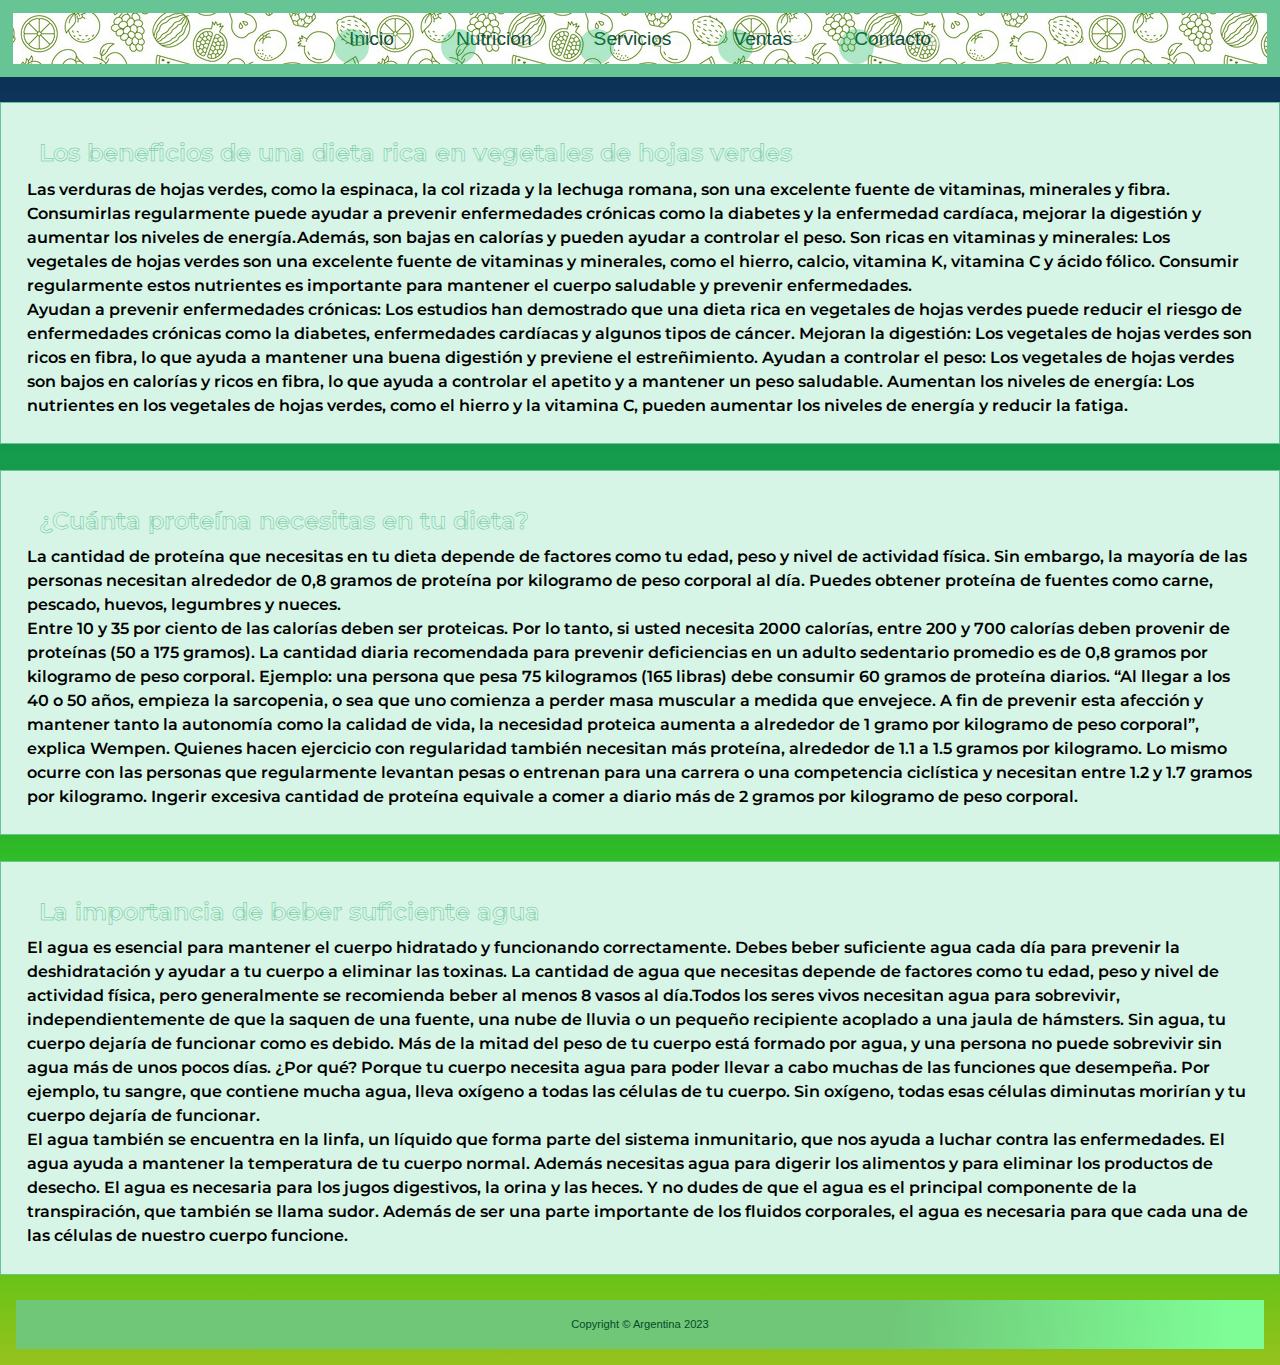
==== pages/articulo.html @ 4e231444 "Primer commit, se agrega el proyecto" ====
<!DOCTYPE html>
<html lang="en">
<head>
    <meta charset="UTF-8">
    <meta http-equiv="X-UA-Compatible" content="IE=edge">
    <meta name="viewport" content="width=device-width, initial-scale=1.0">
    <link rel="icon" href="../img/favicon.ico">
    <link rel="stylesheet" href="../css/reset.css">
    <link rel="stylesheet" href="../css/articulo.css">
    <link rel="preconnect" href="https://fonts.googleapis.com">
    <link rel="preconnect" href="https://fonts.gstatic.com" crossorigin>
    <link href="https://fonts.googleapis.com/css2?family=Montserrat:wght@300&family=Sedgwick+Ave+Display&display=swap"
    rel="stylesheet">
    <title>Artículos sobre nutrición</title>
</head>

<body>
    <header>
        <nav>
            <ul class="barra-principal">
                <li><a class="efecto-boton" href="../index.html"><sapn>Inicio</sapn></a></li>
                <li><a class="efecto-boton" href="/pages/articulo.html">Nutricion</a></li>
                <li><a class="efecto-boton" href="/pages/servicios.html">Servicios</a></li>
                <li><a class="efecto-boton" href="/pages/ventas.html">Ventas</a></li>
                <li><a class="efecto-boton" href="/pages/contacto.html">Contacto</a></li>
            <ul>
        </nav>
    </header>
    <main>
        <article>
            <h2>Los beneficios de una dieta rica en vegetales de hojas verdes</h2>
            <p>Las verduras de hojas verdes, como la espinaca, la col rizada y la lechuga romana, son una excelente fuente de vitaminas, minerales y fibra. Consumirlas regularmente puede ayudar a prevenir enfermedades crónicas como la diabetes y la enfermedad cardíaca, mejorar la digestión y aumentar los niveles de energía.Además, son bajas en calorías y pueden ayudar a controlar el peso. Son ricas en vitaminas y minerales: Los vegetales de hojas verdes son una excelente fuente de vitaminas y minerales, como el hierro, calcio, vitamina K, vitamina C y ácido fólico. Consumir regularmente estos nutrientes es importante para mantener el cuerpo saludable y prevenir enfermedades.</p>
            <p>Ayudan a prevenir enfermedades crónicas: Los estudios han demostrado que una dieta rica en vegetales de hojas verdes puede reducir el riesgo de enfermedades crónicas como la diabetes, enfermedades cardíacas y algunos tipos de cáncer. Mejoran la digestión: Los vegetales de hojas verdes son ricos en fibra, lo que ayuda a mantener una buena digestión y previene el estreñimiento. Ayudan a controlar el peso: Los vegetales de hojas verdes son bajos en calorías y ricos en fibra, lo que ayuda a controlar el apetito y a mantener un peso saludable. Aumentan los niveles de energía: Los nutrientes en los vegetales de hojas verdes, como el hierro y la vitamina C, pueden aumentar los niveles de energía y reducir la fatiga.</p>

        </article>

        <article>
            <h2>¿Cuánta proteína necesitas en tu dieta?</h2>
            <p>La cantidad de proteína que necesitas en tu dieta depende de factores como tu edad, peso y nivel de actividad física. Sin embargo, la mayoría de las personas necesitan alrededor de 0,8 gramos de proteína por kilogramo de peso corporal al día. Puedes obtener proteína de fuentes como carne, pescado, huevos, legumbres y nueces.</p><p>Entre 10 y 35 por ciento de las calorías deben ser proteicas. Por lo tanto, si usted necesita 2000 calorías, entre 200 y 700 calorías deben provenir de proteínas (50 a 175 gramos). La cantidad diaria recomendada para prevenir deficiencias en un adulto sedentario promedio es de 0,8 gramos por kilogramo de peso corporal. Ejemplo: una persona que pesa 75 kilogramos (165 libras) debe consumir 60 gramos de proteína diarios. “Al llegar a los 40 o 50 años, empieza la sarcopenia, o sea que uno comienza a perder masa muscular a medida que envejece. A fin de prevenir esta afección y mantener tanto la autonomía como la calidad de vida, la necesidad proteica aumenta a alrededor de 1 gramo por kilogramo de peso corporal”, explica Wempen. Quienes hacen ejercicio con regularidad también necesitan más proteína, alrededor de 1.1 a 1.5 gramos por kilogramo. Lo mismo ocurre con las personas que regularmente levantan pesas o entrenan para una carrera o una competencia ciclística y necesitan entre 1.2 y 1.7 gramos por kilogramo. Ingerir excesiva cantidad de proteína equivale a comer a diario más de 2 gramos por kilogramo de peso corporal.</p>
        </article>
    
        <article>
            <h2>La importancia de beber suficiente agua</h2>
            <p>El agua es esencial para mantener el cuerpo hidratado y funcionando correctamente. Debes beber suficiente agua cada día para prevenir la deshidratación y ayudar a tu cuerpo a eliminar las toxinas. La cantidad de agua que necesitas depende de factores como tu edad, peso y nivel de actividad física, pero generalmente se recomienda beber al menos 8 vasos al día.Todos los seres vivos necesitan agua para sobrevivir, independientemente de que la saquen de una fuente, una nube de lluvia o un pequeño recipiente acoplado a una jaula de hámsters. Sin agua, tu cuerpo dejaría de funcionar como es debido. Más de la mitad del peso de tu cuerpo está formado por agua, y una persona no puede sobrevivir sin agua más de unos pocos días. ¿Por qué? Porque tu cuerpo necesita agua para poder llevar a cabo muchas de las funciones que desempeña. Por ejemplo, tu sangre, que contiene mucha agua, lleva oxígeno a todas las células de tu cuerpo. Sin oxígeno, todas esas células diminutas morirían y tu cuerpo dejaría de funcionar.</p><p>El agua también se encuentra en la linfa, un líquido que forma parte del sistema inmunitario, que nos ayuda a luchar contra las enfermedades. El agua ayuda a mantener la temperatura de tu cuerpo normal. Además necesitas agua para digerir los alimentos y para eliminar los productos de desecho. El agua es necesaria para los jugos digestivos, la orina y las heces. Y no dudes de que el agua es el principal componente de la transpiración, que también se llama sudor. Además de ser una parte importante de los fluidos corporales, el agua es necesaria para que cada una de las células de nuestro cuerpo funcione.</p>
        </article>
    </main>
    <footer>
        <div>
            <p>Copyright © Argentina 2023</p>
        </div>
    </footer>
</body>
</html>
---- css/articulo.css ----
.barra-principal {
	list-style: none;
	display: flex;
	justify-content: center;
}

.barra-principal li a {
	text-decoration: none;
	font-size: 1.2rem;
	margin: 1rem;
	font-family: 'Titillium Web', sans-serif;
	color: #0c5036;
	text-shadow: 10px 1px 3px rgb(247, 247, 247);
}
        
nav {
    background-image: url(../img/nav00.jpg);
    padding: 1rem;
}
        
body{
    background-image: linear-gradient(to top, 
    #96c21d,
    #22c50d,
    #38cc25,
    #17882f,
    #159c4d,
    #114b66,
    #0a2350
  );
}

.efecto-boton {
    position: relative;
    margin: auto;
    padding: 15px 15px;
    transition: all 0.2s ease;
}

.efecto-boton:before {
    content: "";
    position: absolute;
    left: 0;
    display: block;
    border-radius: 22px;
    background: #05b15250;
    width: 35px;
    height: 35px;
    transition: all 0.3s ease;
}

.efecto-boton span {
    position: relative;
    font-size: 16px;
    line-height: 18px;
    font-weight: 900;
    letter-spacing: 0.25em;
    text-transform: uppercase;
    vertical-align: middle;
}

.efecto-boton svg {
    position: relative;
    top: 0;
    margin-left: 10px;
    fill: none;
    stroke-linecap: round;
    stroke-linejoin: round;
    stroke: #111;
    stroke-width: 2;
    transform: translateX(-5px);
    transition: all 0.3s ease;
}

.efecto-boton:hover:before {
    width: 100%;
    background: rgba(18, 99, 54, 0.5);
}

.efecto-boton:hover svg {
    transform: translateX(0);
}

.efecto-boton:active {
    transform: scale(0.96);
}

header {
    background-color: #67c495;
    padding: 1%;

}

article {
    background-color: #d6f5e6;
    border: 1px solid #67c495;
    padding: 2%;
    margin-bottom: 2%;
    margin-top: 2%;
    font-family: 'Montserrat', sans-serif, 'Sedgwick Ave Display';
    font-weight: 600;
    font-style: normal;
}

h2 {
    font-size: 24px;
    margin-top: 0;
    padding: 1%;
    font-size: x-large;
    font-weight: 600;
    -webkit-text-stroke: 0.5px #67c495;
    color: transparent;
}

p {
    line-height: 1.5;
} 

footer {
    padding: 1rem;
    margin: 1rem;
    background: linear-gradient(90deg, rgba(110, 199, 125, 0.942) 70%, rgba(126, 255, 156, 0.953) 97%);
}

footer p {
    display: flex;
    font-size: 0.7rem;
    justify-content: center;
    font-family: 'Titillium Web', sans-serif;
    color: #064b2b;
}
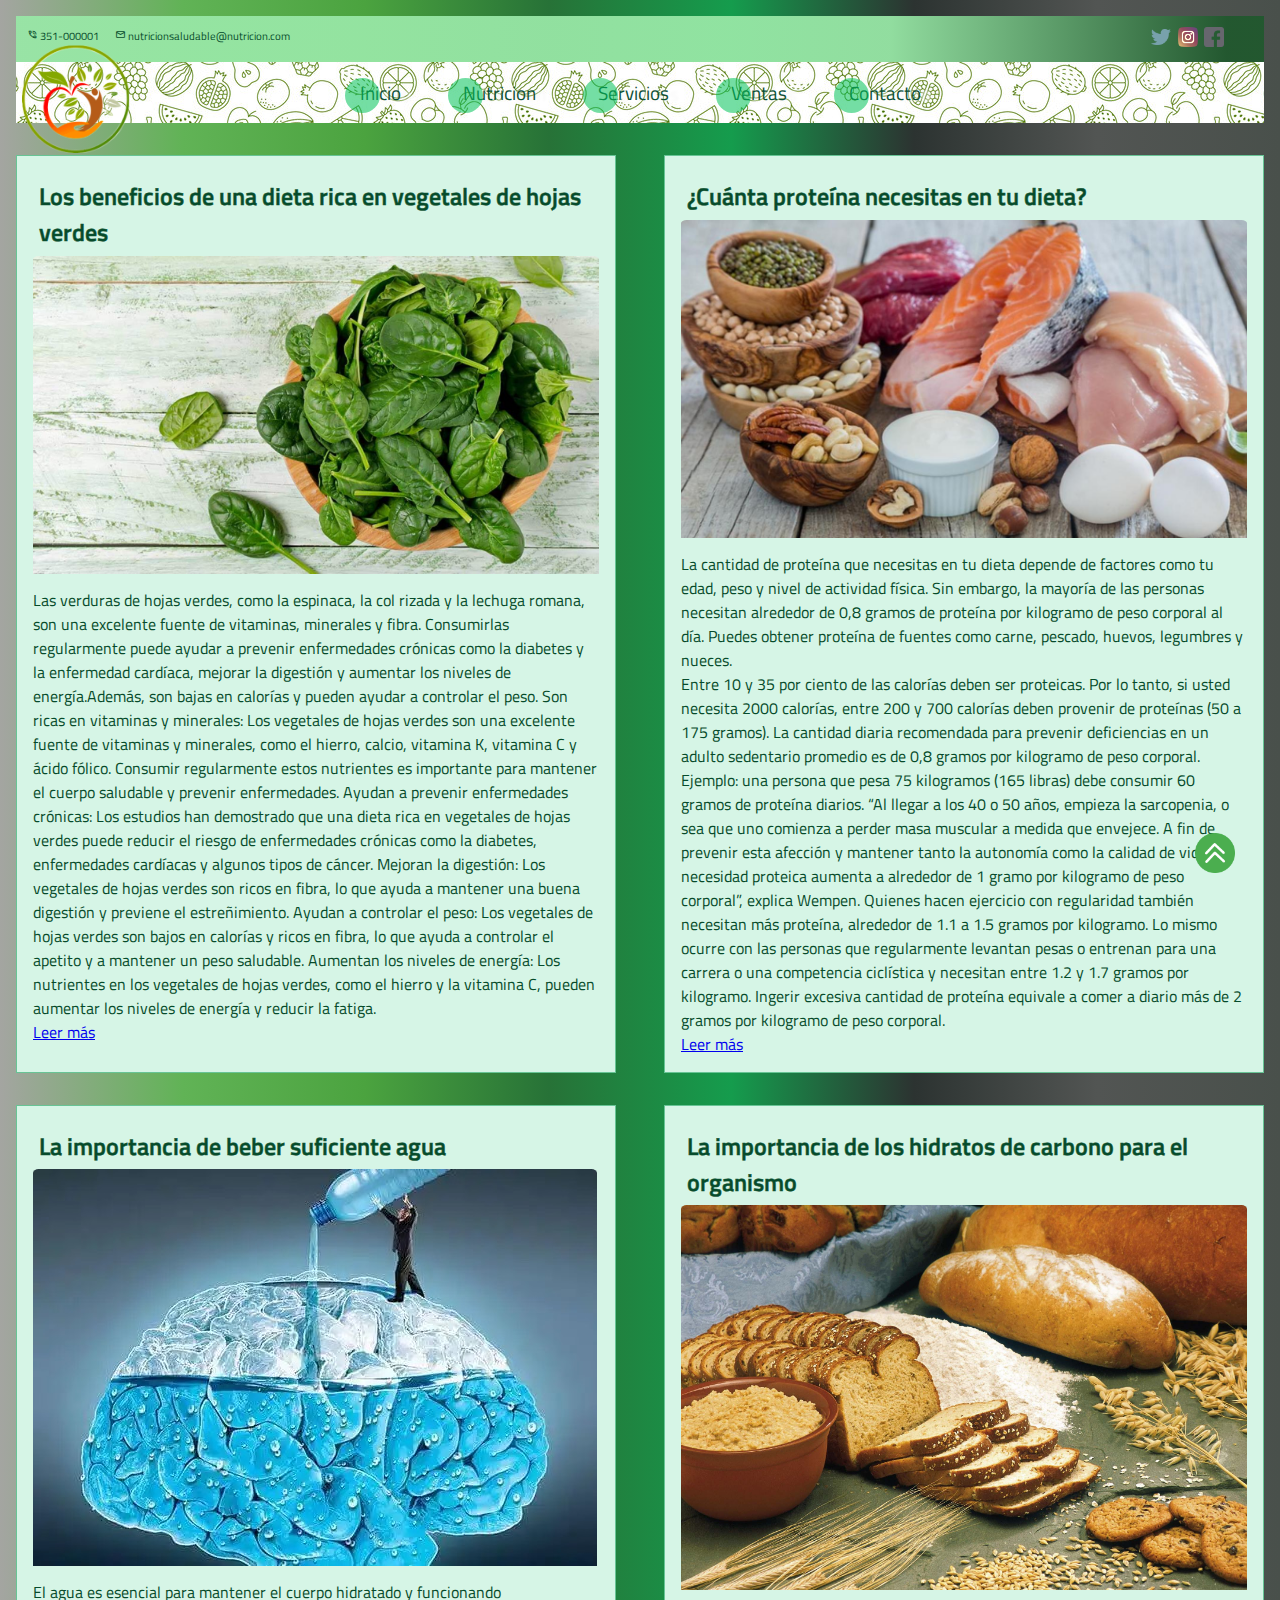
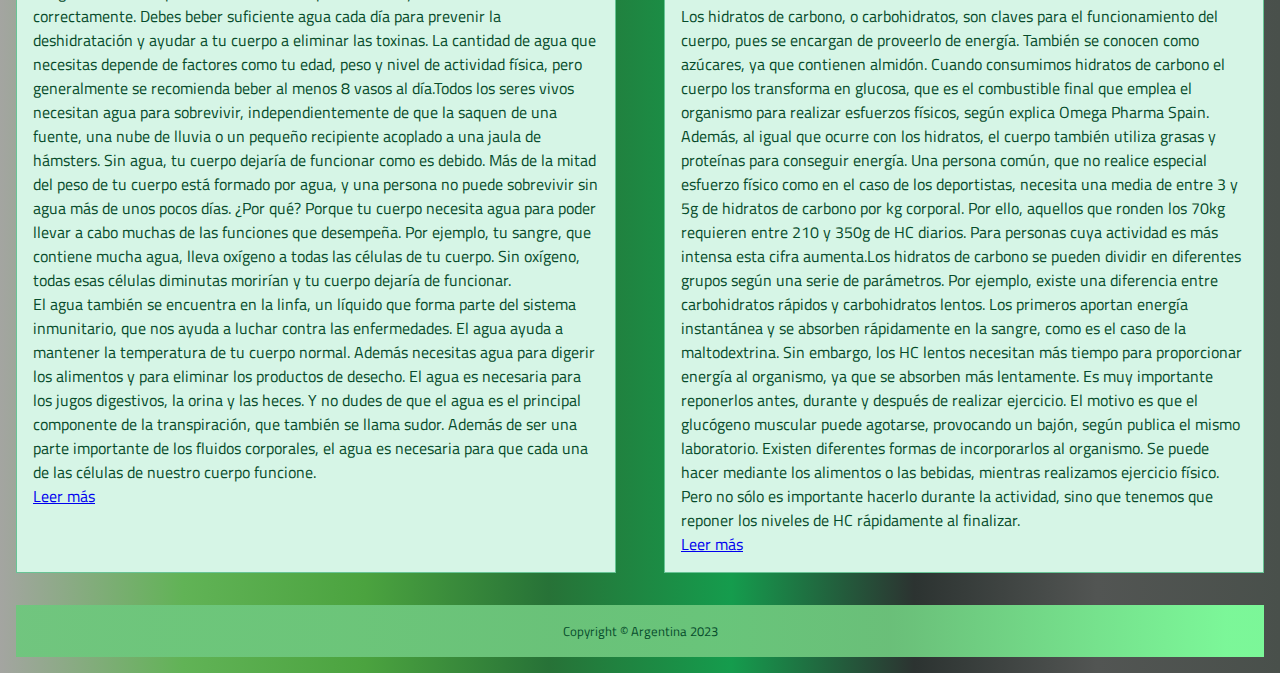
==== commit f0717b44: "Agregando cambios" ====
--- a/pages/articulo.html
+++ b/pages/articulo.html
@@ -4,45 +4,77 @@
     <meta charset="UTF-8">
     <meta http-equiv="X-UA-Compatible" content="IE=edge">
     <meta name="viewport" content="width=device-width, initial-scale=1.0">
+    <meta name="author" content="comision 23029 grupo 1">
+    <meta name="description" content="Proyecto Desarrollo Web HTML, CSS y Javascript">
+    <meta name="keywords" content="alimentacion, nutricion, deporte, saludable">
+    <meta property="og:title" content="TPO Desarrollo Web" />
+    <meta property="og:type" content="article" />
+    <meta property="og:url" content=" http://" />
+    <meta property="og:image" content="https://" />
+    <meta property="og:description" content="Un entrenamiento acompañado de una adecuada alimentación podrá alcanzar mayores intensidades de trabajo y duración del mismo, de la misma manera que en periodos de descanso se debe adaptar también la alimentación y así favorecer la supercompensación y adaptación al deporte" />
     <link rel="icon" href="../img/favicon.ico">
-    <link rel="stylesheet" href="../css/reset.css">
+    <link rel="stylesheet" href="../css/style.css">
     <link rel="stylesheet" href="../css/articulo.css">
+    <link rel="stylesheet" href="https://fonts.googleapis.com/css2?family=Material+Symbols+Outlined:opsz,wght,FILL,GRAD@20,400,0,0" />
     <link rel="preconnect" href="https://fonts.googleapis.com">
     <link rel="preconnect" href="https://fonts.gstatic.com" crossorigin>
-    <link href="https://fonts.googleapis.com/css2?family=Montserrat:wght@300&family=Sedgwick+Ave+Display&display=swap"
-    rel="stylesheet">
+    <link href="https://fonts.googleapis.com/css2?family=Titillium+Web:wght@700&display=swap" rel="stylesheet">
     <title>Artículos sobre nutrición</title>
 </head>
 
 <body>
-    <header>
+    <header id="ancla">
+        <div class="barra-info">
+            <div class="contenedor-izq">
+               <div class="telefono"><span class="material-symbols-outlined">phone_in_talk</span> <spam>351-000001</spam></div>
+               <div class="email"><span class="material-symbols-outlined">mail</span> <a href="mailto:nutriconsaludable@nutricion.com">nutricionsaludable@nutricion.com</a></div>
+            </div>
+            <ul class="contenedor-der">
+                 <li class="redfacebook"><a target="_blank" href="https://www.facebook.com/" ><img class="facebook" src="../img/facebook.png" alt="foto facebook"></a></li>
+                 <li class="redinstagram"><a target="_blank" href="https://www.instagram.com/" ><img class="instagram" src="../img/instagram.png" alt="foto instagram"></a></li>
+                  <li class="redtwitter"><a target="_blank" href="https://twitter.com/" ><img class="twitter" src="../img/twiter.png" alt="foto twitter"></a></li>
+            </ul>
+        </div>
         <nav>
             <ul class="barra-principal">
-                <li><a class="efecto-boton" href="../index.html"><sapn>Inicio</sapn></a></li>
-                <li><a class="efecto-boton" href="/pages/articulo.html">Nutricion</a></li>
-                <li><a class="efecto-boton" href="/pages/servicios.html">Servicios</a></li>
-                <li><a class="efecto-boton" href="/pages/ventas.html">Ventas</a></li>
-                <li><a class="efecto-boton" href="/pages/contacto.html">Contacto</a></li>
+                <li><img id="foto-logo-barra"src="../img/logobarra1.png" alt="imagen logo barra"></li>
+                <li><a class="efecto-boton" href="../index.html">Inicio</a></li>
+                <li><a class="efecto-boton" href="articulo.html">Nutricion</a></li>
+                <li><a class="efecto-boton" href="servicios.html">Servicios</a></li>
+                <li><a class="efecto-boton" href="ventas.html">Ventas</a></li>
+                <li><a class="efecto-boton" href="contacto.html">Contacto</a></li>
             <ul>
         </nav>
     </header>
-    <main>
-        <article>
+    <main class="contenedor dos-columnas">
+        <article class="contenido">
             <h2>Los beneficios de una dieta rica en vegetales de hojas verdes</h2>
-            <p>Las verduras de hojas verdes, como la espinaca, la col rizada y la lechuga romana, son una excelente fuente de vitaminas, minerales y fibra. Consumirlas regularmente puede ayudar a prevenir enfermedades crónicas como la diabetes y la enfermedad cardíaca, mejorar la digestión y aumentar los niveles de energía.Además, son bajas en calorías y pueden ayudar a controlar el peso. Son ricas en vitaminas y minerales: Los vegetales de hojas verdes son una excelente fuente de vitaminas y minerales, como el hierro, calcio, vitamina K, vitamina C y ácido fólico. Consumir regularmente estos nutrientes es importante para mantener el cuerpo saludable y prevenir enfermedades.</p>
-            <p>Ayudan a prevenir enfermedades crónicas: Los estudios han demostrado que una dieta rica en vegetales de hojas verdes puede reducir el riesgo de enfermedades crónicas como la diabetes, enfermedades cardíacas y algunos tipos de cáncer. Mejoran la digestión: Los vegetales de hojas verdes son ricos en fibra, lo que ayuda a mantener una buena digestión y previene el estreñimiento. Ayudan a controlar el peso: Los vegetales de hojas verdes son bajos en calorías y ricos en fibra, lo que ayuda a controlar el apetito y a mantener un peso saludable. Aumentan los niveles de energía: Los nutrientes en los vegetales de hojas verdes, como el hierro y la vitamina C, pueden aumentar los niveles de energía y reducir la fatiga.</p>
-
+            <img src="../img/articulo1.jpg" alt="foto vegetales">
+            <p>Las verduras de hojas verdes, como la espinaca, la col rizada y la lechuga romana, son una excelente fuente de vitaminas, minerales y fibra. Consumirlas regularmente puede ayudar a prevenir enfermedades crónicas como la diabetes y la enfermedad cardíaca, mejorar la digestión y aumentar los niveles de energía.Además, son bajas en calorías y pueden ayudar a controlar el peso. Son ricas en vitaminas y minerales: Los vegetales de hojas verdes son una excelente fuente de vitaminas y minerales, como el hierro, calcio, vitamina K, vitamina C y ácido fólico. Consumir regularmente estos nutrientes es importante para mantener el cuerpo saludable y prevenir enfermedades.
+            Ayudan a prevenir enfermedades crónicas: Los estudios han demostrado que una dieta rica en vegetales de hojas verdes puede reducir el riesgo de enfermedades crónicas como la diabetes, enfermedades cardíacas y algunos tipos de cáncer. Mejoran la digestión: Los vegetales de hojas verdes son ricos en fibra, lo que ayuda a mantener una buena digestión y previene el estreñimiento. Ayudan a controlar el peso: Los vegetales de hojas verdes son bajos en calorías y ricos en fibra, lo que ayuda a controlar el apetito y a mantener un peso saludable. Aumentan los niveles de energía: Los nutrientes en los vegetales de hojas verdes, como el hierro y la vitamina C, pueden aumentar los niveles de energía y reducir la fatiga.</p>
+            <a href="https://es.wikipedia.org/wiki/Verdura_de_hoja" target="_blank">Leer más</a>
         </article>
 
-        <article>
+        <article class="contenido">
             <h2>¿Cuánta proteína necesitas en tu dieta?</h2>
-            <p>La cantidad de proteína que necesitas en tu dieta depende de factores como tu edad, peso y nivel de actividad física. Sin embargo, la mayoría de las personas necesitan alrededor de 0,8 gramos de proteína por kilogramo de peso corporal al día. Puedes obtener proteína de fuentes como carne, pescado, huevos, legumbres y nueces.</p><p>Entre 10 y 35 por ciento de las calorías deben ser proteicas. Por lo tanto, si usted necesita 2000 calorías, entre 200 y 700 calorías deben provenir de proteínas (50 a 175 gramos). La cantidad diaria recomendada para prevenir deficiencias en un adulto sedentario promedio es de 0,8 gramos por kilogramo de peso corporal. Ejemplo: una persona que pesa 75 kilogramos (165 libras) debe consumir 60 gramos de proteína diarios. “Al llegar a los 40 o 50 años, empieza la sarcopenia, o sea que uno comienza a perder masa muscular a medida que envejece. A fin de prevenir esta afección y mantener tanto la autonomía como la calidad de vida, la necesidad proteica aumenta a alrededor de 1 gramo por kilogramo de peso corporal”, explica Wempen. Quienes hacen ejercicio con regularidad también necesitan más proteína, alrededor de 1.1 a 1.5 gramos por kilogramo. Lo mismo ocurre con las personas que regularmente levantan pesas o entrenan para una carrera o una competencia ciclística y necesitan entre 1.2 y 1.7 gramos por kilogramo. Ingerir excesiva cantidad de proteína equivale a comer a diario más de 2 gramos por kilogramo de peso corporal.</p>
+            <img src="../img/articulo2.jpg" alt="foto proteina">
+             <p>La cantidad de proteína que necesitas en tu dieta depende de factores como tu edad, peso y nivel de actividad física. Sin embargo, la mayoría de las personas necesitan alrededor de 0,8 gramos de proteína por kilogramo de peso corporal al día. Puedes obtener proteína de fuentes como carne, pescado, huevos, legumbres y nueces.</p><p>Entre 10 y 35 por ciento de las calorías deben ser proteicas. Por lo tanto, si usted necesita 2000 calorías, entre 200 y 700 calorías deben provenir de proteínas (50 a 175 gramos). La cantidad diaria recomendada para prevenir deficiencias en un adulto sedentario promedio es de 0,8 gramos por kilogramo de peso corporal. Ejemplo: una persona que pesa 75 kilogramos (165 libras) debe consumir 60 gramos de proteína diarios. “Al llegar a los 40 o 50 años, empieza la sarcopenia, o sea que uno comienza a perder masa muscular a medida que envejece. A fin de prevenir esta afección y mantener tanto la autonomía como la calidad de vida, la necesidad proteica aumenta a alrededor de 1 gramo por kilogramo de peso corporal”, explica Wempen. Quienes hacen ejercicio con regularidad también necesitan más proteína, alrededor de 1.1 a 1.5 gramos por kilogramo. Lo mismo ocurre con las personas que regularmente levantan pesas o entrenan para una carrera o una competencia ciclística y necesitan entre 1.2 y 1.7 gramos por kilogramo. Ingerir excesiva cantidad de proteína equivale a comer a diario más de 2 gramos por kilogramo de peso corporal.</p>
+             <a href="https://es.wikipedia.org/wiki/Prote%C3%ADna" target="_blank">Leer más</a>
+            </article>
+    
+        <article class="contenido">
+            <h2>La importancia de beber suficiente agua</h2>
+            <img src="../img/articulo3.jpg" alt="foto agua">
+            <p>El agua es esencial para mantener el cuerpo hidratado y funcionando correctamente. Debes beber suficiente agua cada día para prevenir la deshidratación y ayudar a tu cuerpo a eliminar las toxinas. La cantidad de agua que necesitas depende de factores como tu edad, peso y nivel de actividad física, pero generalmente se recomienda beber al menos 8 vasos al día.Todos los seres vivos necesitan agua para sobrevivir, independientemente de que la saquen de una fuente, una nube de lluvia o un pequeño recipiente acoplado a una jaula de hámsters. Sin agua, tu cuerpo dejaría de funcionar como es debido. Más de la mitad del peso de tu cuerpo está formado por agua, y una persona no puede sobrevivir sin agua más de unos pocos días. ¿Por qué? Porque tu cuerpo necesita agua para poder llevar a cabo muchas de las funciones que desempeña. Por ejemplo, tu sangre, que contiene mucha agua, lleva oxígeno a todas las células de tu cuerpo. Sin oxígeno, todas esas células diminutas morirían y tu cuerpo dejaría de funcionar.</p><p>El agua también se encuentra en la linfa, un líquido que forma parte del sistema inmunitario, que nos ayuda a luchar contra las enfermedades. El agua ayuda a mantener la temperatura de tu cuerpo normal. Además necesitas agua para digerir los alimentos y para eliminar los productos de desecho. El agua es necesaria para los jugos digestivos, la orina y las heces. Y no dudes de que el agua es el principal componente de la transpiración, que también se llama sudor. Además de ser una parte importante de los fluidos corporales, el agua es necesaria para que cada una de las células de nuestro cuerpo funcione.</p>
+            <a href="https://es.wikipedia.org/wiki/Agua#:~:text=El%20agua%20es%20una%20sustancia,a%20un%20%C3%A1tomo%20de%20ox%C3%ADgeno." target="_blank">Leer más</a>
         </article>
-    
-        <article>
-            <h2>La importancia de beber suficiente agua</h2>
-            <p>El agua es esencial para mantener el cuerpo hidratado y funcionando correctamente. Debes beber suficiente agua cada día para prevenir la deshidratación y ayudar a tu cuerpo a eliminar las toxinas. La cantidad de agua que necesitas depende de factores como tu edad, peso y nivel de actividad física, pero generalmente se recomienda beber al menos 8 vasos al día.Todos los seres vivos necesitan agua para sobrevivir, independientemente de que la saquen de una fuente, una nube de lluvia o un pequeño recipiente acoplado a una jaula de hámsters. Sin agua, tu cuerpo dejaría de funcionar como es debido. Más de la mitad del peso de tu cuerpo está formado por agua, y una persona no puede sobrevivir sin agua más de unos pocos días. ¿Por qué? Porque tu cuerpo necesita agua para poder llevar a cabo muchas de las funciones que desempeña. Por ejemplo, tu sangre, que contiene mucha agua, lleva oxígeno a todas las células de tu cuerpo. Sin oxígeno, todas esas células diminutas morirían y tu cuerpo dejaría de funcionar.</p><p>El agua también se encuentra en la linfa, un líquido que forma parte del sistema inmunitario, que nos ayuda a luchar contra las enfermedades. El agua ayuda a mantener la temperatura de tu cuerpo normal. Además necesitas agua para digerir los alimentos y para eliminar los productos de desecho. El agua es necesaria para los jugos digestivos, la orina y las heces. Y no dudes de que el agua es el principal componente de la transpiración, que también se llama sudor. Además de ser una parte importante de los fluidos corporales, el agua es necesaria para que cada una de las células de nuestro cuerpo funcione.</p>
+        <article class="contenido">
+            <h2>La importancia de los hidratos de carbono para el organismo</h2>
+            <img src="../img/articulo4.jpg" alt="foto hidratos de carbono">
+            <p>Los hidratos de carbono, o carbohidratos, son claves para el funcionamiento del cuerpo, pues se encargan de proveerlo de energía. También se conocen como azúcares, ya que contienen almidón. Cuando consumimos hidratos de carbono el cuerpo los transforma en glucosa, que es el combustible final que emplea el organismo para realizar esfuerzos físicos, según explica Omega Pharma Spain. Además, al igual que ocurre con los hidratos, el cuerpo también utiliza grasas y proteínas para conseguir energía. Una persona común, que no realice especial esfuerzo físico como en el caso de los deportistas, necesita una media de entre 3 y 5g de hidratos de carbono por kg corporal. Por ello, aquellos que ronden los 70kg requieren entre 210 y 350g de HC diarios. Para personas cuya actividad es más intensa esta cifra aumenta.Los hidratos de carbono se pueden dividir en diferentes grupos según una serie de parámetros. Por ejemplo, existe una diferencia entre carbohidratos rápidos y carbohidratos lentos. Los primeros aportan energía instantánea y se absorben rápidamente en la sangre, como es el caso de la maltodextrina. Sin embargo, los HC lentos necesitan más tiempo para proporcionar energía al organismo, ya que se absorben más lentamente. Es muy importante reponerlos antes, durante y después de realizar ejercicio. El motivo es que el glucógeno muscular puede agotarse, provocando un bajón, según publica el mismo laboratorio. Existen diferentes formas de incorporarlos al organismo. Se puede hacer mediante los alimentos o las bebidas, mientras realizamos ejercicio físico. Pero no sólo es importante hacerlo durante la actividad, sino que tenemos que reponer los niveles de HC rápidamente al finalizar.</p>
+            <a href="https://es.wikipedia.org/wiki/Gl%C3%BAcido" target="_blank">Leer más</a>
         </article>
+    <a href="#ancla"><img id="flecha" src="../img/flecha-arriba.png" alt="Arriba"></a>
     </main>
     <footer>
         <div>
--- a/css/style.css
+++ b/css/style.css
@@ -0,0 +1,339 @@
+*{
+   margin: 0;
+   padding: 0;
+} 
+header {
+    padding: 1rem;
+    background-image: linear-gradient(to right, 
+    #a4a5a1,
+    #61b356,
+    #4ba33f,
+    #277237,
+    #159c4d,
+    #2c3331,
+    #525553,
+    #49504b
+  );
+}
+.barra-info{
+    background: linear-gradient(90deg, rgba(152, 231, 166, 0.942) 70%, rgba(33, 88, 46, 0.953) 97%);
+    display: flex;
+}
+.contenedor-izq{
+    display: inline-flex;
+    justify-content: flex-start;
+    padding: 0.7rem;
+    font-size: 0.7rem;
+    font-family: 'Titillium Web', sans-serif;
+    color: #064b2b;
+
+}
+.telefono{
+    margin-right: 1rem;
+}
+.material-symbols-outlined{
+    font-size: 11px !important;
+}
+.email a{
+    text-decoration: none;
+    color: #064b2b
+}
+
+.contenedor-der{
+    display: inline-flex;
+    flex-direction: row-reverse;
+    list-style: none;
+    padding: 0.7rem;
+    margin-left: auto; 
+    justify-content: flex-end;
+    align-items: flex-end;
+    padding-right: 2.5rem;
+
+}
+.contenedor-der img{
+    width: 20px;
+    height: 20px;
+    padding-left: 0.4rem;
+    filter: sepia(60%);
+
+}
+.contenedor-der img:hover {
+    filter: saturate(180%);
+    -webkit-transform:scale(1.3);
+    transform:scale(1.7);
+    padding-left: 0.7rem;
+}
+
+nav{
+    background-image: url(../img/nav00.jpg);
+    padding: 1rem;
+
+}
+#foto-logo-barra{
+    width: 12vh;
+    height: auto;
+    position: absolute;
+    top: 45px;
+    left: 22px;
+    filter: saturate(180%);
+}
+
+.barra-principal{
+    list-style: none;
+    display: flex;
+    justify-content: center;
+}
+.barra-principal li a{ 
+    text-decoration: none;
+    font-size: 1.2rem;
+    margin: 1rem;
+    font-family: 'Titillium Web', sans-serif;
+    color: #0c5036;
+    text-shadow: 10px 1px 3px rgb(247, 247, 247);
+}
+
+/*efecto botones barra*/
+.efecto-boton {
+    position: relative;
+    margin: auto;
+    padding: 15px 15px;
+    transition: all 0.2s ease;
+  }
+  .efecto-boton:before {
+    content: "";
+    position: absolute;
+    left: 0;
+    display: block;
+    border-radius: 22px;
+    background: rgba(5, 196, 91, 0.555);
+    width: 35px;
+    height: 35px;
+    transition: all 0.3s ease;
+  }
+  .efecto-boton span {
+    position: relative;
+    font-size: 16px;
+    line-height: 18px;
+    font-weight: 900;
+    letter-spacing: 0.25em;
+    text-transform: uppercase;
+    vertical-align: middle;
+  }
+ .efecto-boton svg {
+    position: relative;
+    top: 0;
+    margin-left: 10px;
+    fill: none;
+    stroke-linecap: round;
+    stroke-linejoin: round;
+    stroke: #00af00;
+    stroke-width: 2;
+    transform: translateX(-5px);
+    transition: all 0.3s ease;
+  }
+  .efecto-boton:hover:before {
+    width: 100%;
+    background: rgba(4, 209, 96, 0.5);
+  }
+  .efecto-boton:hover svg {
+    transform: translateX(0);
+  }
+  .efecto-boton:active {
+    transform: scale(0.96);
+  }
+
+body {
+    background-image: linear-gradient(to right, 
+    #a4a5a1,
+    #61b356,
+    #4ba33f,
+    #277237,
+    #159c4d,
+    #2c3331,
+    #525553,
+    #49504b
+  );
+
+}
+main section {
+    padding: 1rem;
+    
+}
+
+/* efecto carrusel*/
+.carrousel span img{
+    width: 35px;
+    height: 35px;
+    background-color: #459753;
+    border-radius: 25px;
+}
+.carrousel span img:hover {
+    filter: saturate(280%);
+    -webkit-transform:scale(1.2);
+    transform:scale(1.2);
+}
+.carrousel{
+    width: 100%;
+    max-width: 90%;
+    margin: 0 auto;
+}
+
+.conteCarrousel{
+    width: 100%;
+    height: 60vh;
+    overflow: hidden;
+    margin-bottom: 0.5rem;
+}
+
+.itemCarrousel{
+    position: relative;
+    width: 100%;
+    height:100%;
+}
+
+.itemCarrouselTarjeta{
+    width: 100%;
+    height: 100%;
+    display: flex;
+    justify-content: center;
+    align-items: center;
+}
+
+.itemCarrouselArrows{
+    position: absolute;
+    top: 0;
+    bottom: 0;
+    left: 0;
+    right: 0;
+    height: 60vh;
+    display: flex;
+    align-items: center;
+    justify-content: space-between;
+    padding: 1rem;
+}
+
+.itemCarrouselTarjeta img{
+    width: 80%;
+    height: 60vh;
+    object-fit: cover;
+    justify-content: center;
+    align-items: center;
+    border-radius: 60px;
+}
+
+.itemCarrouselArrows > i:hover {
+    cursor: pointer;
+}
+
+
+
+footer{
+    padding: 1rem;
+    margin: 1rem;
+    background: linear-gradient(90deg, rgba(110, 199, 125, 0.942) 70%, rgba(126, 255, 156, 0.953) 97%);
+}
+footer p{
+    display: flex;
+    font-size: 0.8rem;
+    justify-content: center;
+    font-family: 'Titillium Web', sans-serif;
+    color: #064b2b;
+}
+@media only screen and (max-width: 455px) {
+    main section{
+        padding: 0.5rem;
+    }
+    
+    nav{
+      padding: 0.5rem;  
+    }
+    
+    .barra-principal li a{
+         font-size: 0.8rem;
+   
+    }
+    .efecto-boton:before {  
+        right: 2px;
+    }
+    .efecto-boton:before {
+        left: initial;
+        display: inline;
+        border-radius: 22px;
+        top: 25px;
+        width: 15px;
+        height: 15px;
+
+}
+}
+@media only screen and (max-width: 599px) {
+    .contenedor-izq{
+        display:none;
+    }
+    .contenedor-der{
+        padding-right: 1rem;
+    }
+    .barra-principal li a{
+    font-size: 0.8rem;
+    margin: 0.7rem;
+    }
+
+    #foto-logo-barra{
+        top:22px;
+        left: 23px;
+        width: 9vh;
+          
+    }
+    .efecto-boton {
+        padding: 4px 4px;
+    }
+      .efecto-boton:before {
+        left: initial;
+        display: inline;
+        border-radius: 22px;
+        width: 15px;
+        height: 15px;
+        
+     }
+      .efecto-boton span {
+        font-size: 16px;
+        line-height: 18px;
+        font-weight: 400;
+   
+    }
+     .efecto-boton svg {
+        position: relative;
+        top: 20px;
+        margin-left: 10px;
+
+     }
+
+    .carrousel span img{
+        width: 25px;
+        height: 25px;
+        border-radius: 15px;
+    }
+    .itemCarrouselTarjeta img{
+       object-fit: none;
+       max-width: 100%;
+       height: inherit;
+    }
+}
+
+@media only screen and (min-width: 599px) and (max-width:795px ) {
+    .barra-principal li a{
+        font-size: 1rem;
+        margin: 0.9rem;
+    }
+    .efecto-boton {
+        padding: 10px 10px;
+    }  
+      
+    .carrousel span img{
+        width: 30px;
+        height: 30px;
+        border-radius: 20px;
+    }
+    .itemCarrouselTarjeta img {
+        height: 70%;
+}
+}--- a/css/articulo.css
+++ b/css/articulo.css
@@ -1,131 +1,51 @@
-.barra-principal {
-	list-style: none;
-	display: flex;
-	justify-content: center;
-}
 
-.barra-principal li a {
-	text-decoration: none;
-	font-size: 1.2rem;
-	margin: 1rem;
-	font-family: 'Titillium Web', sans-serif;
-	color: #0c5036;
-	text-shadow: 10px 1px 3px rgb(247, 247, 247);
-}
-        
-nav {
-    background-image: url(../img/nav00.jpg);
-    padding: 1rem;
-}
-        
-body{
-    background-image: linear-gradient(to top, 
-    #96c21d,
-    #22c50d,
-    #38cc25,
-    #17882f,
-    #159c4d,
-    #114b66,
-    #0a2350
-  );
-}
-
-.efecto-boton {
-    position: relative;
-    margin: auto;
-    padding: 15px 15px;
-    transition: all 0.2s ease;
-}
-
-.efecto-boton:before {
-    content: "";
-    position: absolute;
-    left: 0;
-    display: block;
-    border-radius: 22px;
-    background: #05b15250;
-    width: 35px;
-    height: 35px;
-    transition: all 0.3s ease;
-}
-
-.efecto-boton span {
-    position: relative;
-    font-size: 16px;
-    line-height: 18px;
-    font-weight: 900;
-    letter-spacing: 0.25em;
-    text-transform: uppercase;
-    vertical-align: middle;
-}
-
-.efecto-boton svg {
-    position: relative;
-    top: 0;
-    margin-left: 10px;
-    fill: none;
-    stroke-linecap: round;
-    stroke-linejoin: round;
-    stroke: #111;
-    stroke-width: 2;
-    transform: translateX(-5px);
-    transition: all 0.3s ease;
-}
-
-.efecto-boton:hover:before {
-    width: 100%;
-    background: rgba(18, 99, 54, 0.5);
-}
-
-.efecto-boton:hover svg {
-    transform: translateX(0);
-}
-
-.efecto-boton:active {
-    transform: scale(0.96);
-}
-
-header {
-    background-color: #67c495;
-    padding: 1%;
-
-}
-
-article {
-    background-color: #d6f5e6;
-    border: 1px solid #67c495;
-    padding: 2%;
-    margin-bottom: 2%;
-    margin-top: 2%;
-    font-family: 'Montserrat', sans-serif, 'Sedgwick Ave Display';
-    font-weight: 600;
-    font-style: normal;
+article img {
+   max-width: 100%;
+   border-radius: 1%;
+   padding-bottom: 0.5rem;
 }
 
 h2 {
-    font-size: 24px;
+    font-size: 2rem;
     margin-top: 0;
     padding: 1%;
     font-size: x-large;
     font-weight: 600;
-    -webkit-text-stroke: 0.5px #67c495;
-    color: transparent;
+    -webkit-text-stroke: 0.5px #155837;
+}
+.contenedor {
+   width: 100%;
+   margin: 0 auto;
+}
+#flecha {
+    width: 40px;
+    position: fixed;
+    bottom: 3vh;
+    right: 5vh;
+
+}
+#flecha:hover {
+    filter: saturate(180%);
+    -webkit-transform:scale(1.3);
+    transform:scale(1.3);
+
+
+    
+}
+.contenido{
+   display: inline-block;
+   background-color: #d6f5e6;
+   border: 1px solid #67c495;
+   padding: 1rem;
+   margin: 1rem;
+   font-family: 'Titillium Web', sans-serif;
+   color: #064b2b;
 }
 
-p {
-    line-height: 1.5;
-} 
-
-footer {
-    padding: 1rem;
-    margin: 1rem;
-    background: linear-gradient(90deg, rgba(110, 199, 125, 0.942) 70%, rgba(126, 255, 156, 0.953) 97%);
-}
-
-footer p {
-    display: flex;
-    font-size: 0.7rem;
-    justify-content: center;
-    font-family: 'Titillium Web', sans-serif;
-    color: #064b2b;
+@media (min-width: 795px) {
+   .dos-columnas {
+       display: grid;
+       grid-template-columns: repeat(2, 0.5fr);
+       column-gap: 1rem;
+   }
 }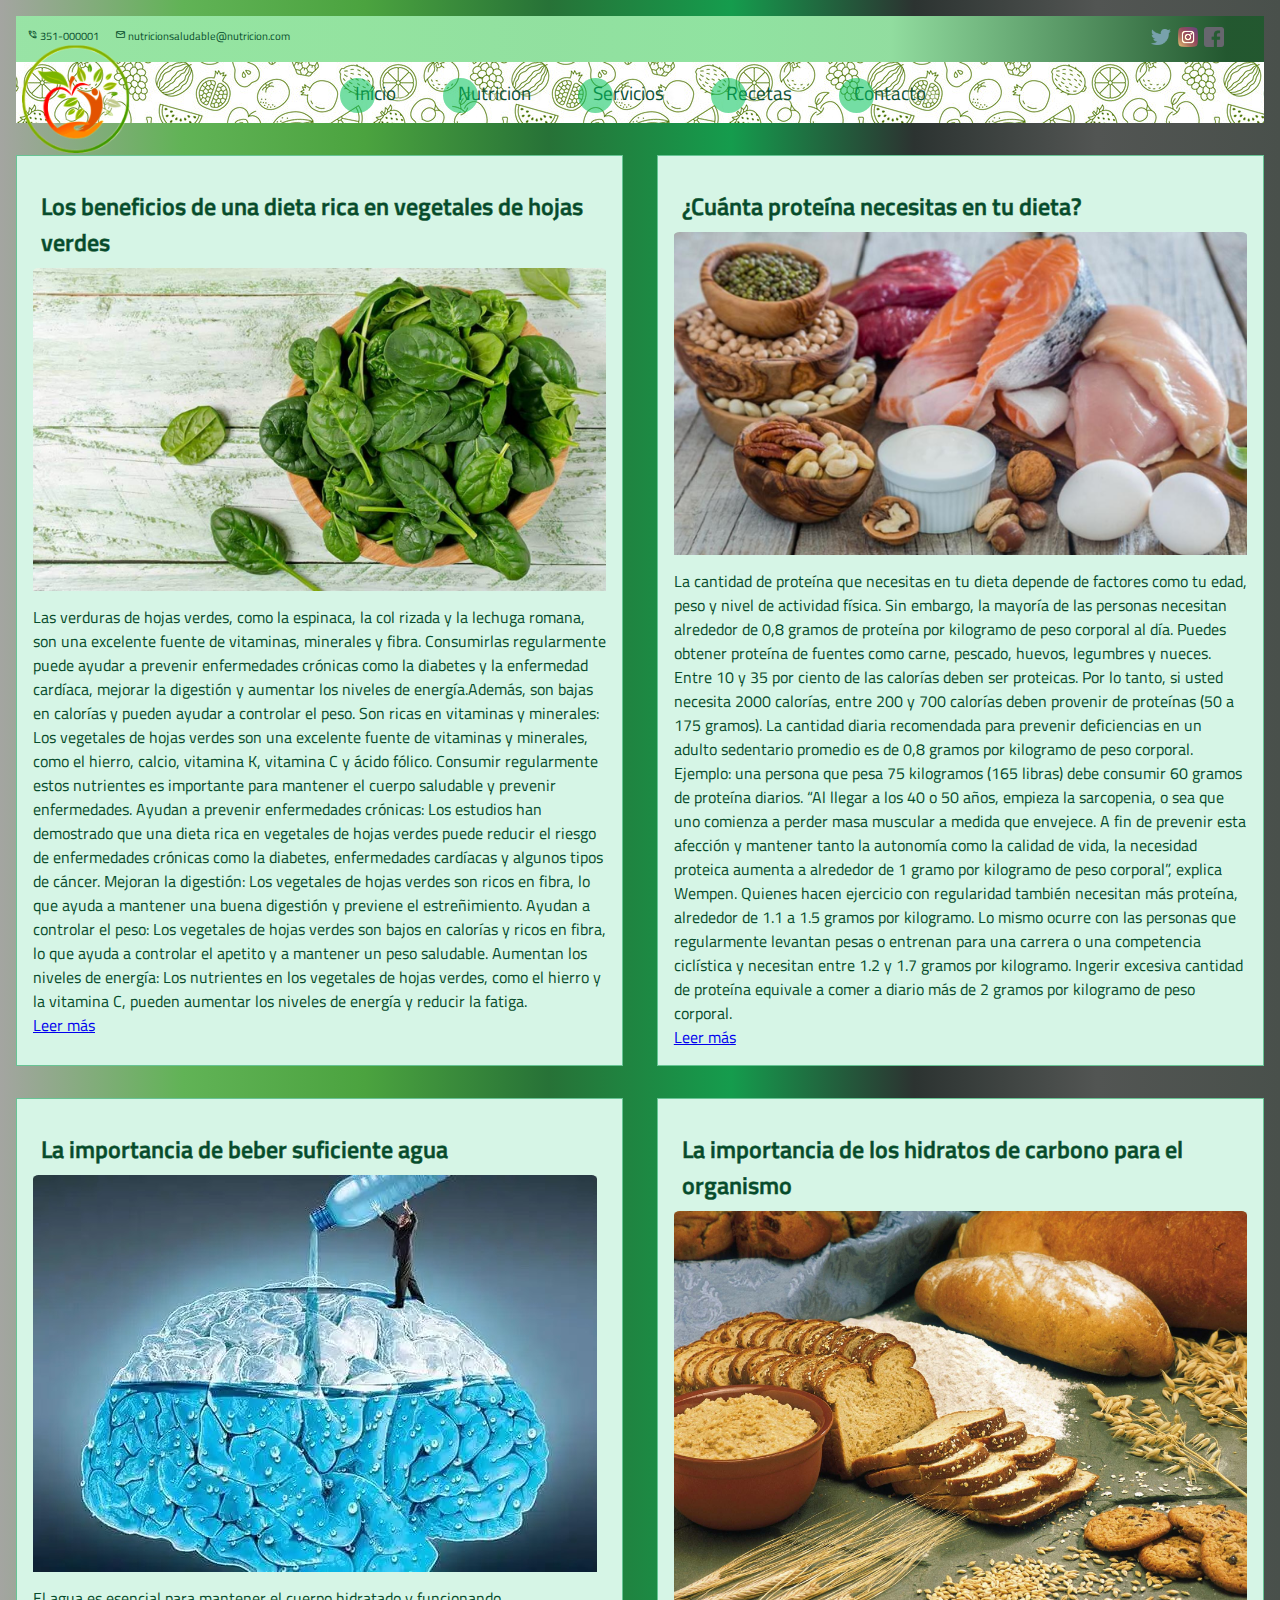
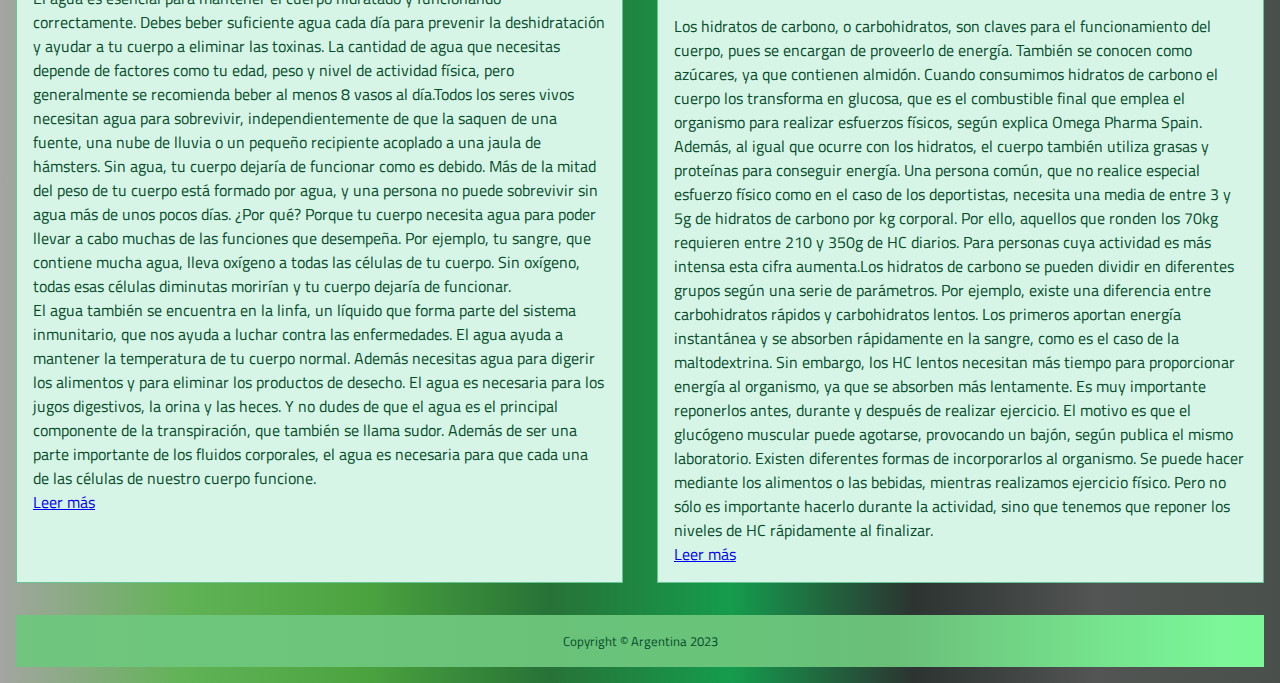
==== commit 1b9620f1: "Se cambió la página de recetas" ====
--- a/pages/articulo.html
+++ b/pages/articulo.html
@@ -41,7 +41,7 @@
                 <li><a class="efecto-boton" href="../index.html">Inicio</a></li>
                 <li><a class="efecto-boton" href="articulo.html">Nutricion</a></li>
                 <li><a class="efecto-boton" href="servicios.html">Servicios</a></li>
-                <li><a class="efecto-boton" href="ventas.html">Ventas</a></li>
+                <li><a class="efecto-boton" href="recetas.html">Recetas</a></li>
                 <li><a class="efecto-boton" href="contacto.html">Contacto</a></li>
             <ul>
         </nav>
@@ -76,6 +76,7 @@
         </article>
     <a href="#ancla"><img id="flecha" src="../img/flecha-arriba.png" alt="Arriba"></a>
     </main>
+    <script src="../js/ocultarAncla.js"></script>
     <footer>
         <div>
             <p>Copyright © Argentina 2023</p>
--- a/css/style.css
+++ b/css/style.css
@@ -75,7 +75,7 @@
     position: absolute;
     top: 45px;
     left: 22px;
-    filter: saturate(180%);
+    filter: saturate(290%);
 }
 
 .barra-principal{
@@ -156,7 +156,7 @@
 
 }
 main section {
-    padding: 1rem;
+    padding: 0.5rem;
     
 }
 
@@ -225,8 +225,6 @@
     cursor: pointer;
 }
 
-
-
 footer{
     padding: 1rem;
     margin: 1rem;
@@ -239,6 +237,22 @@
     font-family: 'Titillium Web', sans-serif;
     color: #064b2b;
 }
+#flecha {
+    display: none;
+    width: 40px;
+    position: fixed;
+    bottom: 3vh;
+    right: 5vh;
+
+}
+#flecha:hover {
+    filter: saturate(180%);
+    -webkit-transform:scale(1.3);
+    transform:scale(1.3);
+    
+}
+
+
 @media only screen and (max-width: 455px) {
     main section{
         padding: 0.5rem;
@@ -263,8 +277,14 @@
         width: 15px;
         height: 15px;
 
-}
-}
+    }
+
+    header{
+        padding-bottom: 0.5rem;
+            
+    }
+}
+
 @media only screen and (max-width: 599px) {
     .contenedor-izq{
         display:none;
@@ -281,7 +301,6 @@
         top:22px;
         left: 23px;
         width: 9vh;
-          
     }
     .efecto-boton {
         padding: 4px 4px;
@@ -306,7 +325,6 @@
         margin-left: 10px;
 
      }
-
     .carrousel span img{
         width: 25px;
         height: 25px;
@@ -334,6 +352,7 @@
         border-radius: 20px;
     }
     .itemCarrouselTarjeta img {
-        height: 70%;
-}
-}+       /* height: 70%;*/
+        height: 100%;
+    }
+}
--- a/css/articulo.css
+++ b/css/articulo.css
@@ -1,4 +1,3 @@
-
 article img {
    max-width: 100%;
    border-radius: 1%;
@@ -7,8 +6,8 @@
 
 h2 {
     font-size: 2rem;
-    margin-top: 0;
-    padding: 1%;
+    margin-top: 0.5rem;
+    padding: 0.5rem;
     font-size: x-large;
     font-weight: 600;
     -webkit-text-stroke: 0.5px #155837;
@@ -17,21 +16,7 @@
    width: 100%;
    margin: 0 auto;
 }
-#flecha {
-    width: 40px;
-    position: fixed;
-    bottom: 3vh;
-    right: 5vh;
 
-}
-#flecha:hover {
-    filter: saturate(180%);
-    -webkit-transform:scale(1.3);
-    transform:scale(1.3);
-
-
-    
-}
 .contenido{
    display: inline-block;
    background-color: #d6f5e6;
@@ -46,6 +31,13 @@
    .dos-columnas {
        display: grid;
        grid-template-columns: repeat(2, 0.5fr);
-       column-gap: 1rem;
+       column-gap: 0.1rem;
    }
+}
+
+@media only screen and (max-width: 599px) {
+    .contenido{
+        padding: 0.5rem;
+        margin-top: 0.5rem;
+     }
 }